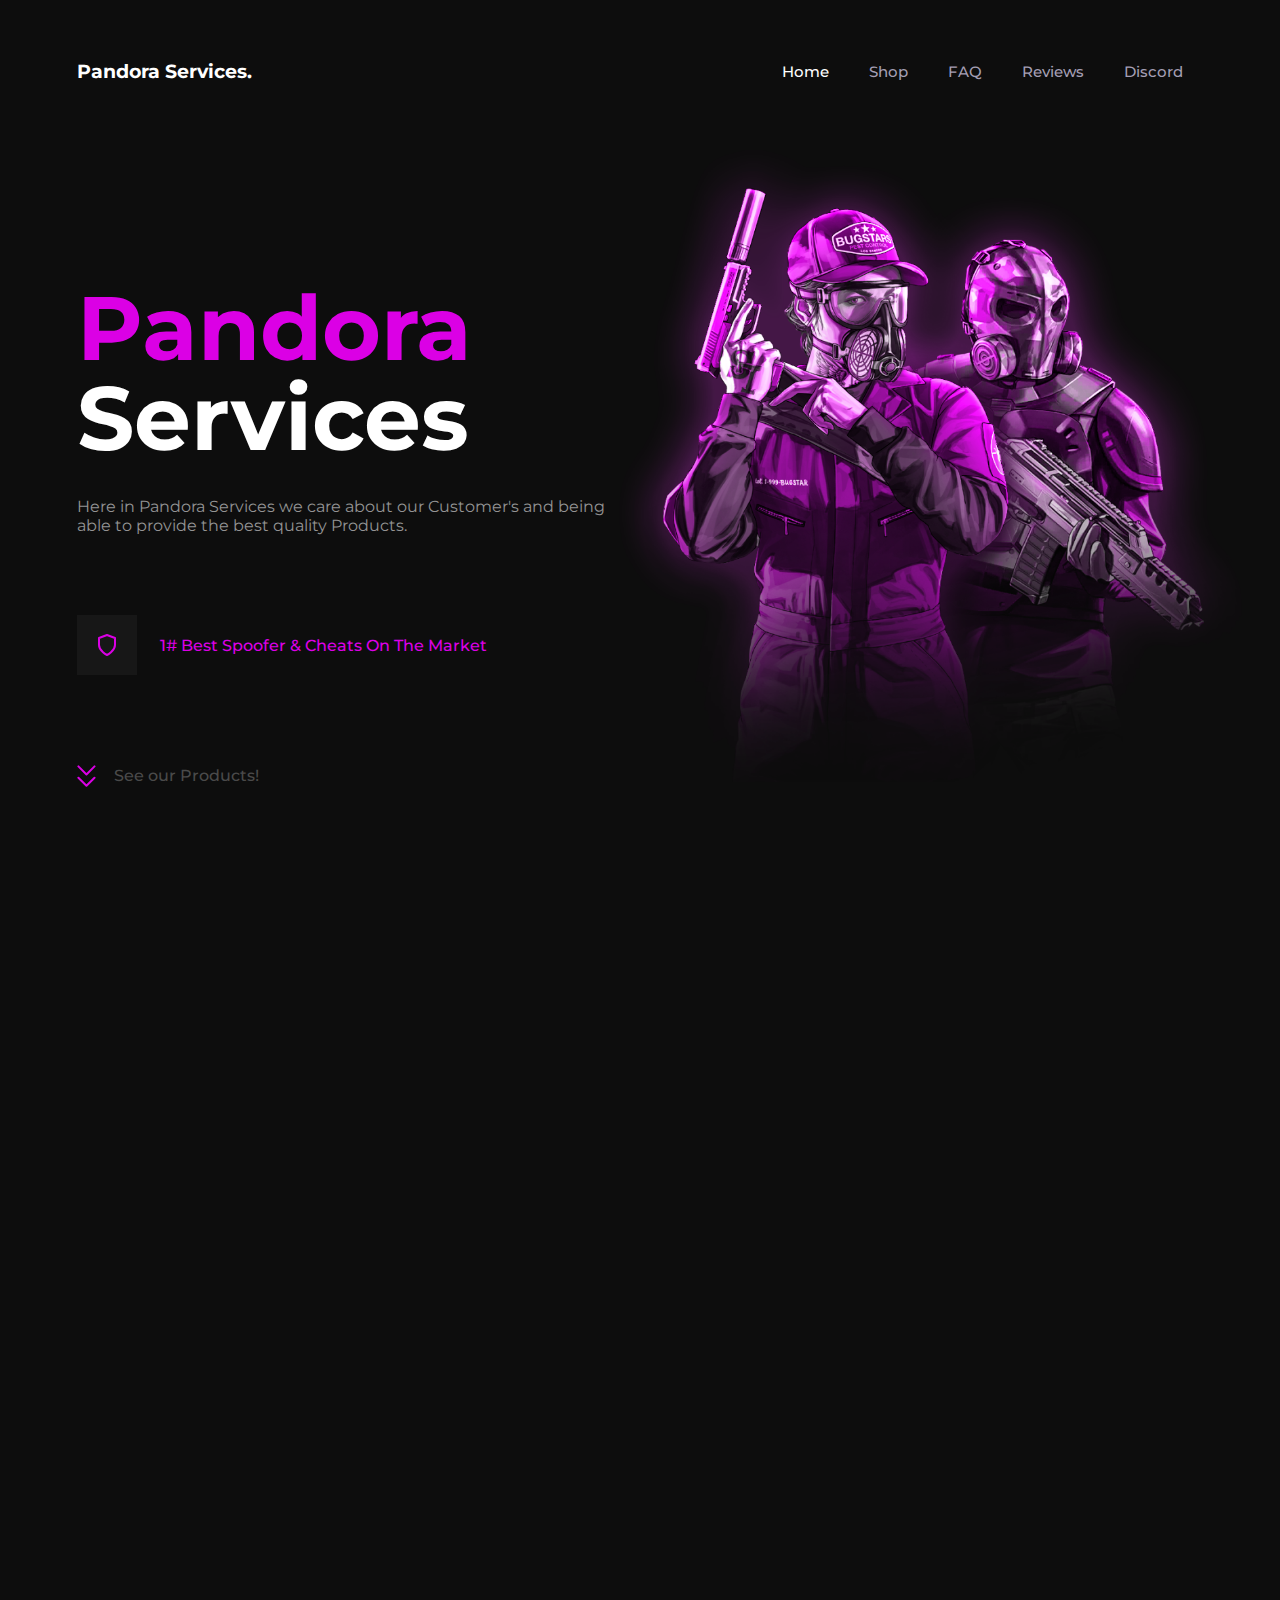
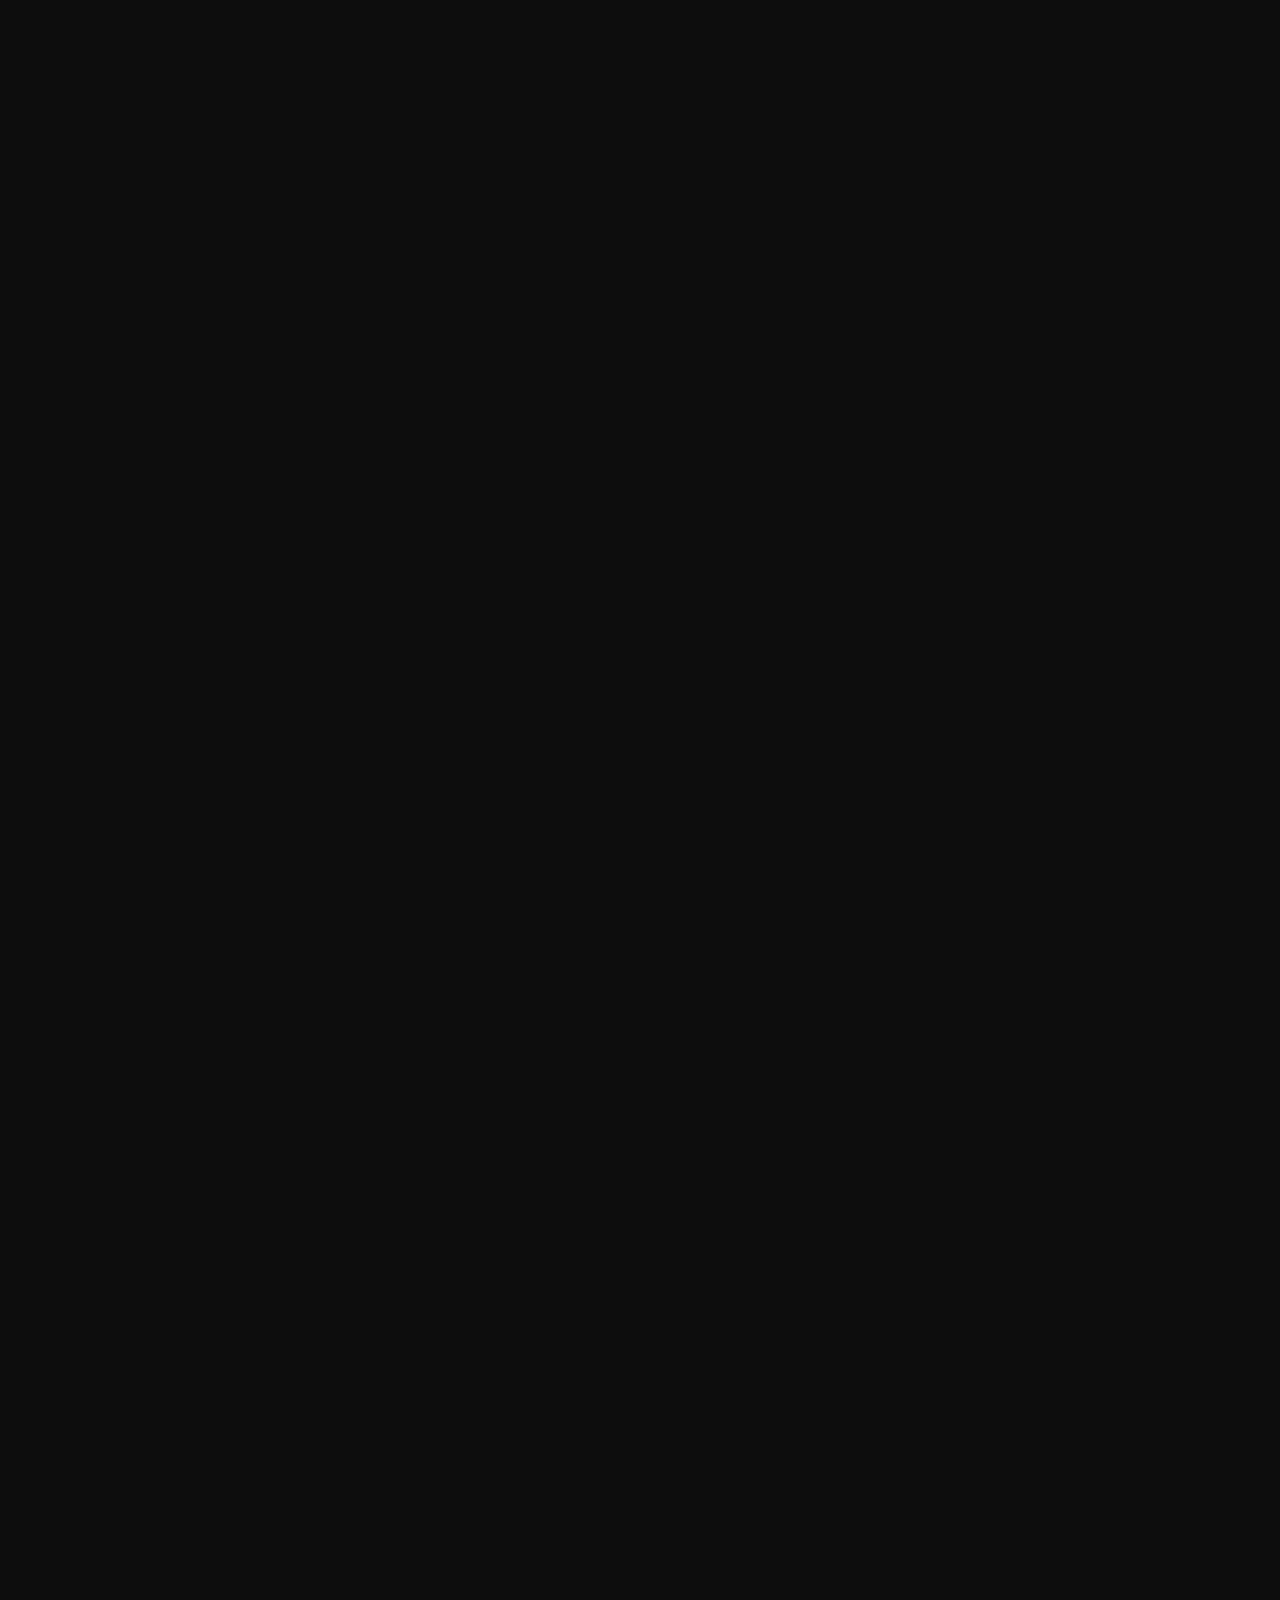
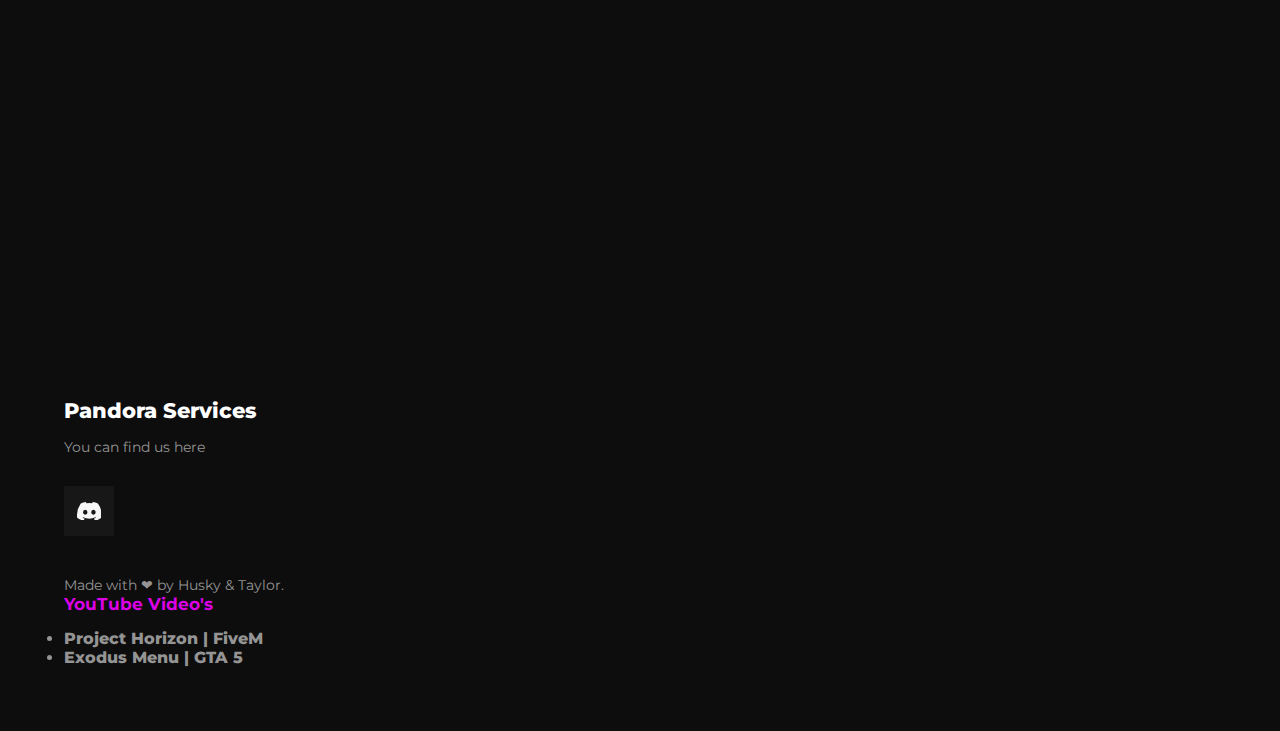
==== index.html @ 3c57fcca "Update index.html" ====
<!doctype html>
<html lang="en">
<head>

    <meta charset="UTF-8">
    <meta name="viewport"
          content="width=device-width, user-scalable=no, initial-scale=1.0, maximum-scale=1.0, minimum-scale=1.0">
    <meta http-equiv="X-UA-Compatible" content="ie=edge">
    <title>Pandora Services</title>
    <link rel="icon" type="image/png" href="logo.gif">
    <meta property="og:author" content="Made with ❤ by Husky & Taylor">
    <meta property="og:title" content="Pandora Services">
    <meta property="og:description" content="Best Store for FiveM & Fortnite Stuff and Spoofer!">
    <meta property="og:image" content="https://media.discordapp.net/attachments/1210986960844230666/1212792797661241425/Animated.gif?ex=65f3204f&is=65e0ab4f&hm=64cea4b084f4f91a52def5948d4c1b71bea9b41589d8f91068ffa01767803c5b&=">
    <meta property="og:url" content=" ">
    <meta content="#5865F2" data-react-helmet="true" name="theme-color" />
    
    <!--  CSS  -->
    <link rel="stylesheet" href="https://m-service.mysellix.io/assets/embed.css">
    <link rel="stylesheet" href="assets/css/colors.css">
    <link rel="stylesheet" href="assets/css/general.css">
    <link rel="stylesheet" href="./assets/css/navbar.css">
    <link rel="stylesheet" href="./assets/css/header.css">
    <link rel="stylesheet" href="./assets/css/about.css">
    <link rel="stylesheet" href="./assets/css/shop.css">
    <link rel="stylesheet" href="./assets/css/faq.css">
    <link rel="stylesheet" href="./assets/css/reviews.css">
    <link rel="stylesheet" href="./assets/css/footer.css">

</head>
<body>

<div class="app">

    <div class="section__navbar">
        <div class="navbar">
            <div class="navbar__header">
                <a href="" class="navbar__brand">
                    Pandora Services.
                </a>

                <div class="navbar__menu" onclick="navbar()">
                    <svg xmlns="http://www.w3.org/2000/svg" width="20" height="14" viewBox="0 0 20 14">
                        <g id="menu" transform="translate(-2 -5)">
                            <line id="Line_1" data-name="Line 1" x2="15" transform="translate(6 12)" fill="none"
                                  stroke="#fff" stroke-linecap="round" stroke-linejoin="round" stroke-width="2"/>
                            <line id="Line_2" data-name="Line 2" x2="18" transform="translate(3 6)" fill="none"
                                  stroke="#fff" stroke-linecap="round" stroke-linejoin="round" stroke-width="2"/>
                            <line id="Line_3" data-name="Line 3" x2="18" transform="translate(3 18)" fill="none"
                                  stroke="#fff" stroke-linecap="round" stroke-linejoin="round" stroke-width="2"/>
                        </g>
                    </svg>
                </div>
            </div>

            <div class="navbar__nav" id="navbarNav">

                <ul>
                    <a class='navbar__href' href='/'>
                        <li class="navbar__link active">Home</li>
                    </a>
                    <a class='navbar__href' href='/#shop'>
                        <li class="navbar__link">Shop</li>
                    </a>
                    <a class='navbar__href' href='/#faq'>
                        <li class="navbar__link">FAQ</li>
                    </a>
                    <a class='navbar__href' href='/#reviews'>
                        <li class="navbar__link">Reviews</li>
                    </a>
                    </a>
                    <a class='navbar__href' href='https://discord.gg/xCcTd9R7WG' target="_blank">
                        <li class="navbar__link">Discord</li>
                    </a>
<!-- <a href="terms.html" class="navbar__href"> 
    <li class="navbar__link">Terms</li>
</a> -->

                </ul>

            </div>

        </div>

    </div>

    <div class="section__header animation">

        <div class="header__circle">

                <img class="micheal" src="./assets/img/char-both.png"  alt="">


        </div>

        <div class="header__content">


            <h1 class="header__title">
                Pandora
                <span>Services</span>
                
            </h1>

            <p class="header__description">
                Here in Pandora Services we care about our Customer's and being able to provide the best quality Products.
            </p>

            <div class="header__info">
                <div class="header__square">
                    <svg xmlns="http://www.w3.org/2000/svg" width="18" height="22" viewBox="0 0 18 22">
                        <path id="shield" d="M12,22s8-4,8-10V5L12,2,4,5v7C4,18,12,22,12,22Z"
                              transform="translate(-3 -1)" fill="none" stroke="#0070ff" stroke-linecap="round"
                              stroke-linejoin="round" stroke-width="2"/>
                    </svg>
                </div>
                1# Best Spoofer & Cheats On The Market
            </div>

            <a href="#shop" class="header__arrow">
                <svg class="header__arrow__icon" xmlns="http://www.w3.org/2000/svg" width="18.949" height="21.759" viewBox="0 0 18.949 21.759">
                    <g id="chevrons-down" transform="translate(-5.586 -4.586)">
                        <path id="Path_1" data-name="Path 1" d="M7,13l8.06,8.06L23.121,13" transform="translate(0 4.285)" fill="none" stroke="#4a4a4a" stroke-linecap="round" stroke-linejoin="round" stroke-width="2"/>
                        <path id="Path_2" data-name="Path 2" d="M7,6l8.06,8.06L23.121,6" fill="none" stroke="#4a4a4a" stroke-linecap="round" stroke-linejoin="round" stroke-width="2"/>
                    </g>
                </svg>

                See our Products!
            </a>

        </div>

    </div>

    <div id="shop" class="section__shop animation">

        <h1 class="shop__title">Shop</h1>
        <p class="shop__description">- Best Store for FiveM and other more Games..</p>

        <div class="shop__categories">

            <div class="shop__category active" data-category-index="1">
                FiveM
            </div>
            
            <div class="shop__category" data-category-index="2">
                Fortnite
            </div>

            <div class="shop__category" data-category-index="3">
                GTA 5
            </div>

            
        </div>


        <div class="shop__cards" id="category-1">

            <div class="row">

<div class="col-lg-4">
    <div class="shop__card">
        <img class="shop__icon" src="https://cdn.discordapp.com/attachments/1210986960844230666/1210987063097426003/standard_1.gif?ex=65ec8e96&is=65da1996&hm=a2190d89557ef2be9531307404c32d0a5b08fa68f4cd0dd2d098171549d607f7&" width="58" height="68">
        <h2 class="shop__card__title">Project Horizon</h2>
        <p class="shop__card__description">Project Horizon is the Best Undetected FiveM Cheat. with many Troll Options and other Nice Stuff!</p>
        <p class="shop__card__price">Price <span>14.99$</span></p>
        <div data-sellix-product="65d9f8b37f051" type="submit" alt="Buy Now with sellix.io" class="shop__card__purchase">
            <svg class="shop__card__icon" xmlns="http://www.w3.org/2000/svg" width="16.586" height="17.624" viewBox="0 0 15.586 16.624">
               <g id="shopping-bag" transform="translate(1 1)">
                    <path id="Path_3" data-name="Path 3" d="M5.194,2,3,4.925V15.161a1.462,1.462,0,0,0,1.462,1.462H14.7a1.462,1.462,0,0,0,1.462-1.462V4.925L13.968,2Z" transform="translate(-2.575 -2)" fill="none" stroke="#0070ff" stroke-linecap="round" stroke-linejoin="round" stroke-width="2"/>
                    <line id="Line_2" data-name="Line 2" x2="13.586" transform="translate(0 2.736)" fill="none" stroke="#0070ff" stroke-linecap="round" stroke-linejoin="round" stroke-width="2"/>
                    <path id="Path_4" data-name="Path 4" d="M13.849,10A2.925,2.925,0,0,1,8,10" transform="translate(-3.92 -4.151)" fill="none" stroke="#0070ff" stroke-linecap="round" stroke-linejoin="round" stroke-width="2"/>
            </svg>
            Purchase
        </div>
    </div>
</div>



<script>
    function openLinkInNewTab(link) {
        // Use window.open to open the link in a new tab
        window.open(link, '_blank');
    }
</script>
                
    


                



            </div>

        </div>
    <div class="shop__cards" id="category-2" style="display: none;">

        <div class="row">

            <div class="col-lg-4">
                <div class="shop__card">
                    <img class="shop__icon" src="https://cdn.discordapp.com/attachments/1210986960844230666/1210987063097426003/standard_1.gif?ex=65ec8e96&is=65da1996&hm=a2190d89557ef2be9531307404c32d0a5b08fa68f4cd0dd2d098171549d607f7&" width="58" height="68">
                    <h2 class="shop__card__title">Fortnite Cheat</h2>
                    <p class="shop__card__description">We Selling the Best Undetected Fortnite Cheat!</p>
                    <p class="shop__card__price">Price <span>29.99$</span></p>
                    <div data-sellix-group="65dcdecfa6529" type="submit" alt="Buy Now with sellix.io" class="shop__card__purchase">
                        <svg class="shop__card__icon" xmlns="http://www.w3.org/2000/svg" width="16.586" height="17.624" viewBox="0 0 15.586 16.624">
                            <g id="shopping-bag" transform="translate(1 1)">
                                <path id="Path_3" data-name="Path 3" d="M5.194,2,3,4.925V15.161a1.462,1.462,0,0,0,1.462,1.462H14.7a1.462,1.462,0,0,0,1.462-1.462V4.925L13.968,2Z" transform="translate(-2.575 -2)" fill="none" stroke="#0070ff" stroke-linecap="round" stroke-linejoin="round" stroke-width="2"/>
                                <line id="Line_2" data-name="Line 2" x2="13.586" transform="translate(0 2.736)" fill="none" stroke="#0070ff" stroke-linecap="round" stroke-linejoin="round" stroke-width="2"/>
                                <path id="Path_4" data-name="Path 4" d="M13.849,10A2.925,2.925,0,0,1,8,10" transform="translate(-3.92 -4.151)" fill="none" stroke="#0070ff" stroke-linecap="round" stroke-linejoin="round" stroke-width="2"/>
                            </g>
                        </svg>
                        Purchase
                    </div>
                </div>
            </div>
            <div class="col-lg-4">
                <div class="shop__card">
                    <img class="shop__icon" src="https://cdn.discordapp.com/attachments/1210986960844230666/1210987063097426003/standard_1.gif?ex=65ec8e96&is=65da1996&hm=a2190d89557ef2be9531307404c32d0a5b08fa68f4cd0dd2d098171549d607f7&" width="58" height="68">
                    <h2 class="shop__card__title">Fortnite Spoofer</h2>
                    <p class="shop__card__description">If you got Banned in Fortnite then you are here in the right place.</p>
                    <p class="shop__card__price">Price <span>24.99$</span></p>
                    <div data-sellix-product="65d9d39a22340" type="submit" alt="Buy Now with sellix.io" class="shop__card__purchase">
                        <svg class="shop__card__icon" xmlns="http://www.w3.org/2000/svg" width="16.586" height="17.624" viewBox="0 0 15.586 16.624">
                            <g id="shopping-bag" transform="translate(1 1)">
                                <path id="Path_3" data-name="Path 3" d="M5.194,2,3,4.925V15.161a1.462,1.462,0,0,0,1.462,1.462H14.7a1.462,1.462,0,0,0,1.462-1.462V4.925L13.968,2Z" transform="translate(-2.575 -2)" fill="none" stroke="#0070ff" stroke-linecap="round" stroke-linejoin="round" stroke-width="2"/>
                                <line id="Line_2" data-name="Line 2" x2="13.586" transform="translate(0 2.736)" fill="none" stroke="#0070ff" stroke-linecap="round" stroke-linejoin="round" stroke-width="2"/>
                                <path id="Path_4" data-name="Path 4" d="M13.849,10A2.925,2.925,0,0,1,8,10" transform="translate(-3.92 -4.151)" fill="none" stroke="#0070ff" stroke-linecap="round" stroke-linejoin="round" stroke-width="2"/>
                            </g>
                        </svg>
                        Purchase
                    </div>
                </div>
                               
            </div>

                
    


                

              </div>
            
          </div>
        <div class="shop__cards" id="category-3" style="display: none;">

            <div class="row">

            <div class="col-lg-4">
                <div class="shop__card">
                    <img class="shop__icon" src="https://cdn.discordapp.com/attachments/1210986960844230666/1210987063097426003/standard_1.gif?ex=65ec8e96&is=65da1996&hm=a2190d89557ef2be9531307404c32d0a5b08fa68f4cd0dd2d098171549d607f7&" width="58" height="68">
                    <h2 class="shop__card__title">Exodus Menu</h2>
                    <p class="shop__card__description">Exodus Menu is the Best Free Undetected GTA 5 Online Mod Menu</p>
                    <p class="shop__card__price">Price <span>FREE</span></p>
                    <div class="shop__card__purchase" onclick="openLinkInNewTab('Exodus.exe')">
                        <svg class="download-icon" xmlns="http://www.w3.org/2000/svg" width="16" height="16" viewBox="0 0 16 16">
                            <g id="download-icon" transform="translate(1 1)">
                            <!-- Arrow pointing down -->
                            <path id="Path_3" data-name="Path 3" d="M8,13.621,2.879,8.5H5.464V2h4.657V8.5H13.7Z" transform="translate(-2.575 -2)" fill="none" stroke="#0070ff" stroke-linecap="round" stroke-linejoin="round" stroke-width="2"/>
                            <!-- Line under the arrow -->
                            <line id="Line_2" data-name="Line 2" x2="13.586" transform="translate(0 12.736)" fill="none" stroke="#0070ff" stroke-linecap="round" stroke-linejoin="round" stroke-width="2"/>
                            </svg>    
                            </g>
                        </svg>
                        Download
                    </div>
                </div>
                
            </div>
        
            </div>
        </div>

    </div>
</div>


    <div id="reviews" class="section__reviews animation">

        <h1 class="reviews__title">Reviews</h1>

        <div class="reviews__cards">

            <div class="row">

                <div class="col-lg-4">

                    <div class="reviews__card">

                        <h3 class="reviews__card__name">Duploo</h3>

                        <div class="reviews__stars">

                            <svg xmlns="http://www.w3.org/2000/svg" width="22" height="21.02" viewBox="0 0 22 21.02">
                                <path id="star"
                                      d="M12,2l3.09,6.26L22,9.27l-5,4.87,1.18,6.88L12,17.77,5.82,21.02,7,14.14,2,9.27,8.91,8.26Z"
                                      transform="translate(-1 -1)" fill="none" stroke="#0070ff" stroke-linecap="round"
                                      stroke-linejoin="round" stroke-width="2"/>
                            </svg>

                            <svg xmlns="http://www.w3.org/2000/svg" width="22" height="21.02" viewBox="0 0 22 21.02">
                                <path id="star"
                                      d="M12,2l3.09,6.26L22,9.27l-5,4.87,1.18,6.88L12,17.77,5.82,21.02,7,14.14,2,9.27,8.91,8.26Z"
                                      transform="translate(-1 -1)" fill="none" stroke="#0070ff" stroke-linecap="round"
                                      stroke-linejoin="round" stroke-width="2"/>
                            </svg>

                            <svg xmlns="http://www.w3.org/2000/svg" width="22" height="21.02" viewBox="0 0 22 21.02">
                                <path id="star"
                                      d="M12,2l3.09,6.26L22,9.27l-5,4.87,1.18,6.88L12,17.77,5.82,21.02,7,14.14,2,9.27,8.91,8.26Z"
                                      transform="translate(-1 -1)" fill="none" stroke="#0070ff" stroke-linecap="round"
                                      stroke-linejoin="round" stroke-width="2"/>
                            </svg>

                            <svg xmlns="http://www.w3.org/2000/svg" width="22" height="21.02" viewBox="0 0 22 21.02">
                                <path id="star"
                                      d="M12,2l3.09,6.26L22,9.27l-5,4.87,1.18,6.88L12,17.77,5.82,21.02,7,14.14,2,9.27,8.91,8.26Z"
                                      transform="translate(-1 -1)" fill="none" stroke="#0070ff" stroke-linecap="round"
                                      stroke-linejoin="round" stroke-width="2"/>
                            </svg>

                            <svg class="reviews__negative" xmlns="http://www.w3.org/2000/svg" width="22" height="21.02" viewBox="0 0 22 21.02">
                                <path id="star"
                                      d="M12,2l3.09,6.26L22,9.27l-5,4.87,1.18,6.88L12,17.77,5.82,21.02,7,14.14,2,9.27,8.91,8.26Z"
                                      transform="translate(-1 -1)" fill="none" stroke="#949494" stroke-linecap="round"
                                      stroke-linejoin="round" stroke-width="2"/>
                            </svg>

                        </div>

                        <p class="reviews__card__review">
                            10/10 spoofer
                        </p>

                    </div>

                </div>

                <div class="col-lg-4">

                    <div class="reviews__card">

                        <h3 class="reviews__card__name">KH4N🐐</h3>

                        <div class="reviews__stars">

                            <svg xmlns="http://www.w3.org/2000/svg" width="22" height="21.02" viewBox="0 0 22 21.02">
                                <path id="star"
                                      d="M12,2l3.09,6.26L22,9.27l-5,4.87,1.18,6.88L12,17.77,5.82,21.02,7,14.14,2,9.27,8.91,8.26Z"
                                      transform="translate(-1 -1)" fill="none" stroke="#0070ff" stroke-linecap="round"
                                      stroke-linejoin="round" stroke-width="2"/>
                            </svg>

                            <svg xmlns="http://www.w3.org/2000/svg" width="22" height="21.02" viewBox="0 0 22 21.02">
                                <path id="star"
                                      d="M12,2l3.09,6.26L22,9.27l-5,4.87,1.18,6.88L12,17.77,5.82,21.02,7,14.14,2,9.27,8.91,8.26Z"
                                      transform="translate(-1 -1)" fill="none" stroke="#0070ff" stroke-linecap="round"
                                      stroke-linejoin="round" stroke-width="2"/>
                            </svg>

                            <svg xmlns="http://www.w3.org/2000/svg" width="22" height="21.02" viewBox="0 0 22 21.02">
                                <path id="star"
                                      d="M12,2l3.09,6.26L22,9.27l-5,4.87,1.18,6.88L12,17.77,5.82,21.02,7,14.14,2,9.27,8.91,8.26Z"
                                      transform="translate(-1 -1)" fill="none" stroke="#0070ff" stroke-linecap="round"
                                      stroke-linejoin="round" stroke-width="2"/>
                            </svg>

                            <svg xmlns="http://www.w3.org/2000/svg" width="22" height="21.02" viewBox="0 0 22 21.02">
                                <path id="star"
                                      d="M12,2l3.09,6.26L22,9.27l-5,4.87,1.18,6.88L12,17.77,5.82,21.02,7,14.14,2,9.27,8.91,8.26Z"
                                      transform="translate(-1 -1)" fill="none" stroke="#0070ff" stroke-linecap="round"
                                      stroke-linejoin="round" stroke-width="2"/>
                            </svg>

                            <svg xmlns="http://www.w3.org/2000/svg" width="22" height="21.02" viewBox="0 0 22 21.02">
                                <path id="star"
                                      d="M12,2l3.09,6.26L22,9.27l-5,4.87,1.18,6.88L12,17.77,5.82,21.02,7,14.14,2,9.27,8.91,8.26Z"
                                      transform="translate(-1 -1)" fill="none" stroke="#949494" stroke-linecap="round"
                                      stroke-linejoin="round" stroke-width="2"/>
                            </svg>

                        </div>

                        <p class="reviews__card__review">
                            +rep bought a lifetime key honestly loved their ui simple and clean 0 ego reply fast best in the cord tbh
                        </p>

                    </div>

                </div>

                <div class="col-lg-4">

                    <div class="reviews__card">

                        <h3 class="reviews__card__name">floogy                        </h3>

                        <div class="reviews__stars">

                            <svg xmlns="http://www.w3.org/2000/svg" width="22" height="21.02" viewBox="0 0 22 21.02">
                                <path id="star"
                                      d="M12,2l3.09,6.26L22,9.27l-5,4.87,1.18,6.88L12,17.77,5.82,21.02,7,14.14,2,9.27,8.91,8.26Z"
                                      transform="translate(-1 -1)" fill="none" stroke="#0070ff" stroke-linecap="round"
                                      stroke-linejoin="round" stroke-width="2"/>
                            </svg>

                            <svg xmlns="http://www.w3.org/2000/svg" width="22" height="21.02" viewBox="0 0 22 21.02">
                                <path id="star"
                                      d="M12,2l3.09,6.26L22,9.27l-5,4.87,1.18,6.88L12,17.77,5.82,21.02,7,14.14,2,9.27,8.91,8.26Z"
                                      transform="translate(-1 -1)" fill="none" stroke="#0070ff" stroke-linecap="round"
                                      stroke-linejoin="round" stroke-width="2"/>
                            </svg>

                            <svg xmlns="http://www.w3.org/2000/svg" width="22" height="21.02" viewBox="0 0 22 21.02">
                                <path id="star"
                                      d="M12,2l3.09,6.26L22,9.27l-5,4.87,1.18,6.88L12,17.77,5.82,21.02,7,14.14,2,9.27,8.91,8.26Z"
                                      transform="translate(-1 -1)" fill="none" stroke="#0070ff" stroke-linecap="round"
                                      stroke-linejoin="round" stroke-width="2"/>
                            </svg>

                            <svg xmlns="http://www.w3.org/2000/svg" width="22" height="21.02" viewBox="0 0 22 21.02">
                                <path id="star"
                                      d="M12,2l3.09,6.26L22,9.27l-5,4.87,1.18,6.88L12,17.77,5.82,21.02,7,14.14,2,9.27,8.91,8.26Z"
                                      transform="translate(-1 -1)" fill="none" stroke="#0070ff" stroke-linecap="round"
                                      stroke-linejoin="round" stroke-width="2"/>
                            </svg>

                            <svg xmlns="http://www.w3.org/2000/svg" width="22" height="21.02" viewBox="0 0 22 21.02">
                                <path id="star"
                                      d="M12,2l3.09,6.26L22,9.27l-5,4.87,1.18,6.88L12,17.77,5.82,21.02,7,14.14,2,9.27,8.91,8.26Z"
                                      transform="translate(-1 -1)" fill="none" stroke="#949494" stroke-linecap="round"
                                      stroke-linejoin="round" stroke-width="2"/>
                            </svg>

                        </div>

                        <p class="reviews__card__review">
                            +rep the mdf best spoofer i have never see, fast unban, clean design, easy spoof
                        </p>

                    </div>

                </div>

                <div class="col-lg-4">

                    <div class="reviews__card">

                        <h3 class="reviews__card__name">Michnea                        </h3>

                        <div class="reviews__stars">

                            <svg xmlns="http://www.w3.org/2000/svg" width="22" height="21.02" viewBox="0 0 22 21.02">
                                <path id="star"
                                      d="M12,2l3.09,6.26L22,9.27l-5,4.87,1.18,6.88L12,17.77,5.82,21.02,7,14.14,2,9.27,8.91,8.26Z"
                                      transform="translate(-1 -1)" fill="none" stroke="#0070ff" stroke-linecap="round"
                                      stroke-linejoin="round" stroke-width="2"/>
                            </svg>

                            <svg xmlns="http://www.w3.org/2000/svg" width="22" height="21.02" viewBox="0 0 22 21.02">
                                <path id="star"
                                      d="M12,2l3.09,6.26L22,9.27l-5,4.87,1.18,6.88L12,17.77,5.82,21.02,7,14.14,2,9.27,8.91,8.26Z"
                                      transform="translate(-1 -1)" fill="none" stroke="#0070ff" stroke-linecap="round"
                                      stroke-linejoin="round" stroke-width="2"/>
                            </svg>

                            <svg xmlns="http://www.w3.org/2000/svg" width="22" height="21.02" viewBox="0 0 22 21.02">
                                <path id="star"
                                      d="M12,2l3.09,6.26L22,9.27l-5,4.87,1.18,6.88L12,17.77,5.82,21.02,7,14.14,2,9.27,8.91,8.26Z"
                                      transform="translate(-1 -1)" fill="none" stroke="#0070ff" stroke-linecap="round"
                                      stroke-linejoin="round" stroke-width="2"/>
                            </svg>

                            <svg xmlns="http://www.w3.org/2000/svg" width="22" height="21.02" viewBox="0 0 22 21.02">
                                <path id="star"
                                      d="M12,2l3.09,6.26L22,9.27l-5,4.87,1.18,6.88L12,17.77,5.82,21.02,7,14.14,2,9.27,8.91,8.26Z"
                                      transform="translate(-1 -1)" fill="none" stroke="#0070ff" stroke-linecap="round"
                                      stroke-linejoin="round" stroke-width="2"/>
                            </svg>

                            <svg xmlns="http://www.w3.org/2000/svg" width="22" height="21.02" viewBox="0 0 22 21.02">
                                <path id="star"
                                      d="M12,2l3.09,6.26L22,9.27l-5,4.87,1.18,6.88L12,17.77,5.82,21.02,7,14.14,2,9.27,8.91,8.26Z"
                                      transform="translate(-1 -1)" fill="none" stroke="#949494" stroke-linecap="round"
                                      stroke-linejoin="round" stroke-width="2"/>
                            </svg>

                        </div>

                        <p class="reviews__card__review">
                            +rep BEST OF THE BEST SPOFF,Now i hacking on fplayt very good
                        </p>

                    </div>

                </div>

            </div>

        </div>

    </div>

    <div id="faq" class="section__faq animation">

        <h1 class="faq__title">FAQ</h1>
        <p class="faq__description"> </p>

        <div class="faq__cards">

            <div class="row">

                <div class="col-lg-2">

                    <div class="faq__card">

                        <div class="faq__card__text">
                            <h2 class="faq__card__text__title">Buy with Gift Card's?</h2>
                            <p class="faq__card__description"></p>
                        </div>

                        <div class="faq__card__plus">
                            <svg xmlns="http://www.w3.org/2000/svg" width="21" height="20" viewBox="0 0 21 20">
                                <g id="plus" transform="translate(1 0.818)">
                                    <line id="Line_3" data-name="Line 3" y2="18" transform="translate(10 0.182)"
                                          fill="none" stroke="#0070ff" stroke-linecap="round" stroke-linejoin="round"
                                          stroke-width="2"/>
                                    <line id="Line_4" data-name="Line 4" x2="19" transform="translate(0 9.182)"
                                          fill="none" stroke="#0070ff" stroke-linecap="round" stroke-linejoin="round"
                                          stroke-width="2"/>
                                </g>
                            </svg>
                        </div>

                    </div>

                    <div class="faq__card__content" style="display: none;">
                        To Buy with Gift Card's Open a Ticket in our Discord.                    </div>

                </div>

                <div class="col-lg-2">

                    <div class="faq__card">

                        <div class="faq__card__text">
                            <h2 class="faq__card__text__title">Buy with PayPal?</h2>
                        </div>

                        <div class="faq__card__plus">
                            <svg xmlns="http://www.w3.org/2000/svg" width="21" height="20" viewBox="0 0 21 20">
                                <g id="plus" transform="translate(1 0.818)">
                                    <line id="Line_3" data-name="Line 3" y2="18" transform="translate(10 0.182)"
                                          fill="none" stroke="#0070ff" stroke-linecap="round" stroke-linejoin="round"
                                          stroke-width="2"/>
                                    <line id="Line_4" data-name="Line 4" x2="19" transform="translate(0 9.182)"
                                          fill="none" stroke="#0070ff" stroke-linecap="round" stroke-linejoin="round"
                                          stroke-width="2"/>
                                </g>
                            </svg>
                        </div>

                    </div>

                    <div class="faq__card__content" style="display: none;">
                        To Buy with PayPal Open a Ticket in our Discord.                     </div>

                </div>

                <div class="col-lg-2">

                    <div class="faq__card">

                        <div class="faq__card__text">
                            <h2 class="faq__card__text__title">BAN</h2>
                        </div>

                        <div class="faq__card__plus">
                            <svg xmlns="http://www.w3.org/2000/svg" width="21" height="20" viewBox="0 0 21 20">
                                <g id="plus" transform="translate(1 0.818)">
                                    <line id="Line_3" data-name="Line 3" y2="18" transform="translate(10 0.182)"
                                          fill="none" stroke="#0070ff" stroke-linecap="round" stroke-linejoin="round"
                                          stroke-width="2"/>
                                    <line id="Line_4" data-name="Line 4" x2="19" transform="translate(0 9.182)"
                                          fill="none" stroke="#0070ff" stroke-linecap="round" stroke-linejoin="round"
                                          stroke-width="2"/>
                                </g>
                            </svg>
                        </div>
                    </div>

                    <div class="faq__card__content" style="display: none;">
                        Can i get Banned in other Games for use Pandora Services? No                    </div>

                </div>

                <div class="col-lg-2">

                    <div class="faq__card">

                        <div class="faq__card__text">
                            <h2 class="faq__card__text__title">Stream Proof</h2>
                        </div>

                        <div class="faq__card__plus">
                            <svg xmlns="http://www.w3.org/2000/svg" width="21" height="20" viewBox="0 0 21 20">
                                <g id="plus" transform="translate(1 0.818)">
                                    <line id="Line_3" data-name="Line 3" y2="18" transform="translate(10 0.182)"
                                          fill="none" stroke="#0070ff" stroke-linecap="round" stroke-linejoin="round"
                                          stroke-width="2"/>
                                    <line id="Line_4" data-name="Line 4" x2="19" transform="translate(0 9.182)"
                                          fill="none" stroke="#0070ff" stroke-linecap="round" stroke-linejoin="round"
                                          stroke-width="2"/>
                                </g>
                            </svg>
                        </div>

                    </div>

                    <div class="faq__card__content" style="display: none;">
                        This Software have Stream Proof? Yes                    </div>

                </div>

            </div>

        </div>

    </div>

    <div class="section__footer">

        <div class="row ">

            <div class="col-lg-2">

                <a href="" class="footer__brand">
                   Pandora Services
                </a>

                <div class="footer__description">
                   You can find us here
                </div>

                <div class="footer__social">

                    <a href="https://discord.gg/Bk27rJ8agv">
                        <div class="footer__social__square">
                            <svg xmlns="http://www.w3.org/2000/svg" width="24.674" height="18.799"
                                 viewBox="0 0 24.674 18.799">
                                <path id="discord-brands"
                                      d="M46.92,33.587a.063.063,0,0,0-.032-.029A20.355,20.355,0,0,0,41.865,32a.076.076,0,0,0-.081.038,14.161,14.161,0,0,0-.625,1.284,18.793,18.793,0,0,0-5.641,0,12.99,12.99,0,0,0-.635-1.284A.079.079,0,0,0,34.8,32a20.3,20.3,0,0,0-5.022,1.557.072.072,0,0,0-.033.028A20.809,20.809,0,0,0,26.1,47.624a.085.085,0,0,0,.032.058A20.464,20.464,0,0,0,32.3,50.8a.08.08,0,0,0,.087-.028,14.611,14.611,0,0,0,1.26-2.05.078.078,0,0,0-.043-.109,13.477,13.477,0,0,1-1.925-.917.079.079,0,0,1-.008-.131c.129-.1.259-.2.382-.3a.076.076,0,0,1,.08-.011,14.6,14.6,0,0,0,12.4,0,.076.076,0,0,1,.081.01c.124.1.253.2.383.3a.079.079,0,0,1-.007.131,12.648,12.648,0,0,1-1.926.916.079.079,0,0,0-.042.11,16.41,16.41,0,0,0,1.259,2.048.078.078,0,0,0,.087.029,20.4,20.4,0,0,0,6.171-3.113.079.079,0,0,0,.032-.057A20.672,20.672,0,0,0,46.92,33.587ZM34.245,44.822a2.5,2.5,0,0,1,0-4.972,2.5,2.5,0,0,1,0,4.972Zm8.2,0a2.5,2.5,0,0,1,0-4.972,2.5,2.5,0,0,1,0,4.972Z"
                                      transform="translate(-26 -31.999)" fill="#f6f6f6"/>
                            </svg>
                        </div>
                    </a>


                </div>
            </ul>
                <div class="footer__copyright">
                </ul>
                    Made with ❤ by Husky & Taylor.
                </ul>
                </div>

                


            </div>

            <div class="col-lg-2">

                <div class="row">

                    <div class="col-lg-2">

                        <h4 class="link__header">YouTube Video's</h4>

                        <ul class="footer__links">
                        </ul>
                            <a href="https://youtu.be/mY40QaJ7kAg" target="_blank"class="footer__link">
                                <li> Project Horizon | FiveM
                                </li>
                            </a>
                        </ul>
                        </ul>
                            <a href="https://youtu.be/b1hFJQgeyrM" target="_blank"class="footer__link">
                                <li> Exodus Menu | GTA 5
                                </li>
                            </a>
                        </ul>

                    </div>

                </div>

            </div>

        </div>

    </div>

</div>

    <!--  JS  -->
    <script src="https://cdn.sellix.io/static/js/embed.js"></script>
    <script src="https://code.jquery.com/jquery-3.6.1.min.js" integrity="sha256-o88AwQnZB+VDvE9tvIXrMQaPlFFSUTR+nldQm1LuPXQ=" crossorigin="anonymous"></script>
    <script src="./assets/js/navbar.js"></script>
    <script src="./assets/js/shop.js"></script>
    <script src="./assets/js/faq.js"></script>
    <script src="./assets/js/animation.js"></script>
    <script src="snow.js"></script>

</body>
</html>
---- assets/css/colors.css ----
/* ROOT COLORS */

/* DARK - ORANGE */
:root {
    --backgroundMain: rgb(13,13,13);
    --backgroundSecond: rgb(23,23,23);
    --colorMain: #DB00E5;
    --circleColor: #FFFFFF26;
    --colorText: #949494;
    --colorDefault: #fff;
}

/* LIGHT - PURPLE */
/*:root {*/
/*    --backgroundMain: #F9F9F9;*/
/*    --backgroundSecond: #0D0C14;*/
/*    --colorMain: #5536DE;*/
/*    --circleColor: rgba(3, 5, 7, 0.74);*/
/*    --colorText: #8a8891;*/
/*    --colorDefault: #5e5b5b;*/
/*}*/
---- assets/css/general.css ----
/* FONTS */
@import url('https://fonts.googleapis.com/css2?family=Montserrat:wght@100;200;300;400;500;600;700;800;900&display=swap');

/* SCROLLBAR */
::-webkit-scrollbar {
	width: 8px;
}

::-webkit-scrollbar-track {
	box-shadow: inset 0 0 5px rgba(255, 255, 255, 0);
	border-radius: 0px;
}

::-webkit-scrollbar-thumb {
	background-color: var(--colorMain);
	border-radius: 0px;
}

/* GENERAL */

* {
	padding: 0;
	margin: 0;
}

html {
	width: 100%;
	height: 100%;
	scroll-behavior: smooth;
}

body {
	font-family: 'Montserrat', sans-serif;
	font-weight: 800;
	height: 100%;
	overflow-x: hidden;
    background-color: var(--backgroundMain);
}

a{
    text-decoration: none;
}

path, line{
    stroke: var(--colorMain)!important;
}

.animation {
    transition: all 0.6s;
    opacity: 0;
    transform: translateY(40px);
}

.animation.show {
    opacity: 1;
    transform: none;
    transition-delay: 0.2s;
}

/* GRID SYSTEM */

.row{
    width: 100%;
    display: flex;
    flex-direction: row;
    flex-wrap: wrap;
    gap: 1%;
}

.col-lg-2{
    width: 49%;
}

.col-lg-4{
    width: 24%;
}

@media only screen and (max-width: 1300px) {
    .row{
        width: 100%;
        display: flex;
        flex-direction: row;
        flex-wrap: wrap;
        gap: 1%;
    }

    .col-lg-2{
        width: 100%;
    }

    .col-lg-4{
        width: 49%;
    }
}

@media only screen and (max-width: 800px) {
    .col-lg-4{
        width: 100%;
    }
}
---- assets/css/navbar.css ----
/* NAVBAR */

.section__navbar{
    margin: 60px 6%;
}

.navbar{
    display: flex;
    flex-direction: row;
    align-items: center;
    justify-content: space-between;
}

.navbar__brand{
    font-weight: bold;
    color: var(--colorDefault);
    font-size: 19px;
    text-decoration: none;
}
.navbar__icon{
    width: 70px;
    max-width: 100%;
}

.navbar__nav ul{
    display: inline-flex;
    flex-direction: row;
    list-style-type: none;
}

.navbar__href{
    text-decoration: none;
}

.navbar__href .active{
    color: var(--colorDefault);
}

.navbar__link{
    margin: 0 20px;
    color: #A49FB4;
    font-weight: 500;
    font-size: 15px;
    transition: .3s;
}

.navbar__link:hover{
    color: var(--colorDefault);
    transition: .3s;
}

.navbar__menu{
    display: none;
}

@media only screen and (max-width: 1100px) {
    .section__navbar{
        margin: 30px 6%;
    }

    .navbar__header{
        display: flex;
        flex-direction: row;
        justify-content: space-between;
        width: 100%;
    }

    .navbar{
        position: relative;
        display: flex;
        flex-direction: column;
        align-items: center;
        justify-content: flex-start;
    }

    .navbar__nav{
        display: none;
    }

    .navbar__nav--active{
        z-index: 999;
        position: absolute;
        display: block;
        margin-top: 50px;
        background-color: var(--backgroundSecond);
        width: 100%;
        padding: 25px 0;
    }

    .navbar__nav ul{
        display: flex;
        flex-direction: column;
    }

    .navbar__link{
        margin: 10px 30px;
    }

    .navbar__menu{
        display: block;
    }
}
---- assets/css/header.css ----
/* HEADER */

.section__header{
    margin: 200px 6%;
}

.header__circle{
    position: relative;
    z-index: 1;
}

.circle{
    filter: drop-shadow(0px 3px 20px rgba(0, 0, 0, 0.16));
    backdrop-filter: blur(30px);
    --webkit-backdrop-filter: blur(30px);
    background-color: var(--circleColor);
    border-radius: 1150px;
}
.micheal {
    position: absolute;
    top: -166px;
    right: -297px;
    width: 1000px;
    height: 665px;
}

.circle__one{
    position: absolute;
    top: -50px;
    right: -140px;
    width: 498px;
    height: 498px;
}

.circle__two{
    position: absolute;
    top: 100px;
    right: 140px;
    width: 419px;
    height: 419px;
}

.circle__three{
    position: absolute;
    top: 10px;
    right: 370px;
    width: 274px;
    height: 274px;
    background-color: var(--colorMain);
}

.header__content{
    position: relative;
    width: 50%;
    z-index: 2;
}

.header__title{
    font-weight: bold;
    font-size: 90px;
    line-height: 90px;
    color: var(--colorMain);
}

.header__title span{
    color: var(--colorDefault);
}

.header__description{
    color: var(--colorText);
    font-weight: normal;
    padding-top: 34px;
}

.header__info{
    padding-top: 80px;
    display: inline-flex;
    align-items: center;
    font-weight: 500;
    color: var(--colorMain);
}

.header__square{
    width: 60px;
    height: 60px;
    background-color: var(--backgroundSecond);
    display: flex;
    justify-content: center;
    align-items: center;
    margin-right: 23px;
}

.header__arrow{
    padding-top: 90px;
    display: flex;
    align-items: center;
    font-weight: 500;
    color: #4A4A4A;
}

.header__arrow__icon{
    margin-right: 18px;
}

@media only screen and (max-width: 1100px) {
    .section__header{
        margin: 150px 6%;
    }

    .header__circle{
        opacity: 0.3;
    }

    .header__content{
        width: 100%;
    }

    .header__title{
        word-break: break-word;
        font-size: 44px;
        line-height: 40px;
    }

    .header__description{
        font-size: 15px;
    }

    .header__info{
        padding-top: 60px;
    }

    .header__square{
        width: 50px;
        height: 50px;
        margin-right: 18px;
    }
}
---- assets/css/about.css ----
/* ABOUT */

.section__about{
    background-color: var(--backgroundSecond);
    padding: 100px 5%;
}

.about__title{
    font-weight: bold;
    font-size: 44px;
    color: var(--colorMain);
}

.about__description{
    color: var(--colorText);
    width: 40%;
    font-weight: normal;
    font-size: 15px;
    padding-top: 10px;
}

.about__info{
    padding-top: 80px;
    margin-bottom: 15px;
    display: flex;
    flex-direction: row;
    align-items: center;
    font-weight: 500;
    color: var(--colorMain);
}

.about__square{
    width: 60px;
    height: 60px;
    background-color: var(--backgroundMain);
    display: flex;
    justify-content: center;
    align-items: center;
    margin-right: 23px;
}

.about__info__text{
    width: 78%;
}

.about__info__title{
    font-size: 18px;
    font-weight: 600;
    margin-bottom: 5px;
}

.about__info__description{
    color: var(--colorText);
    font-weight: 400;
    font-size: 14px;
}

@media only screen and (max-width: 1100px) {
    .section__about{
        padding: 50px 5% 80px;
    }

    .about__title{
        font-size: 38px;
    }

    .about__description{
        width: 100%;
        font-size: 14px;
        padding-top: 5px;
    }

    .about__info{
        padding-top: 60px;
        margin-bottom: 0px;
        display: flex;
        flex-direction: column;
        align-items: flex-start;
    }

    .about__square{
        margin-bottom: 20px;
    }

    .about__info__text {
        width: 100%;
    }
}
---- assets/css/shop.css ----
/* SHOP */

.section__shop{
    width: 90%;
    padding: 100px 5%;
}

.shop__title{
    font-weight: bold;
    font-size: 44px;
    color: var(--colorMain);
}

.shop__description{
    color: var(--colorText);
    width: 40%;
    font-weight: normal;
    font-size: 15px;
    padding-top: 10px;
}

.shop__categories{
    display: flex;
    flex-direction: row;
    flex-wrap: wrap;
    padding-top: 50px;
}

.shop__category{
    margin: 0 15px 15px 0;
    background-color: var(--backgroundSecond);
    color: var(--colorText);
    font-weight: 500;
    padding: 20px 70px;
    cursor: pointer;
    border-radius: 5px;

}

.shop__categories .active, .shop__category:hover{
    color: var(--colorMain);
}

.shop__category:nth-child(1){
    margin-left: 0px;
}

.shop__cards{
    margin-top: 40px;
    border-radius: 5px;
}

.shop__card{
    background-color: var(--backgroundSecond);
    padding: 13% 10%;
    margin-bottom: 22px;
}

.shop__icon{
    width: 70px;
    max-width: 100%;
}


.shop__card__title{
    color: var(--colorMain);
    margin-top: 50px;
}

.shop__card__description{
    color: var(--colorText);
    font-weight: 400;
    font-size: 14px;
    margin-top: 10px;
}

.shop__card__price{
    margin-top: 50px;
    font-weight: 400;
    font-size: 14px;
    color: var(--colorText);
}

.shop__card__price span{
    margin-left: 2px;
    color: var(--colorDefault);
    font-weight: 600;
    font-size: 18px;
}

.shop__card__purchase{
    margin-top: 40px;
    background-color: var(--backgroundMain);
    color: var(--colorMain);
    font-weight: 600;
    font-size: 14px;
    padding: 20px 25px;
    width: 200px;
    display: flex;
    align-items: center;
    cursor: pointer;
    transition: .3s;
    border-radius: 5px;

}

.shop__card__purchase:hover{
    opacity: 0.7;
    transition: .3s;
}

.shop__card__icon{
    margin-right: 17px;
    width: 20px;
}

@media only screen and (max-width: 1100px) {
    .section__shop{
        padding: 50px 5% 80px;
    }

    .shop__title{
        font-size: 38px;
    }

    .shop__description{
        width: 100%;
        font-size: 14px;
        padding-top: 5px;
    }

    .shop__card__purchase{
        width: 150px;
    }
}

@media only screen and (max-width: 900px) {
    .shop__category{
        width: 100%;
        text-align: center;
        margin: 0 0 12px;
    }
}
---- assets/css/faq.css ----
/* FAQ */

.section__faq{
    padding: 0 5% 100px;
}

.faq__title{
    font-weight: bold;
    font-size: 44px;
    color: var(--colorMain);
}

.faq__description{
    color: var(--colorText);
    width: 40%;
    font-weight: normal;
    font-size: 15px;
    padding-top: 10px;
}

.faq__cards{
    margin-top: 50px;
}

.faq__card{
    width: 90%;
    background-color: var(--backgroundSecond);
    padding: 4% 5%;
    display: inline-flex;
    align-items: center;
    justify-content: space-between;
    margin-bottom: 20px;
}

.faq__card__text__title{
    color: var(--colorMain);
}

.faq__card__description{
    color: var(--colorText);
    font-weight: normal;
    font-size: 14px;
    width: 90%;
}

.faq__card__content{
    padding: 15px 2% 50px;
    color: var(--colorText);
    font-weight: normal;
    font-size: 15px;
}

@media only screen and (max-width: 1100px) {
    .section__faq{
        margin-top: -20px;
        padding: -60px 5% 0px;
    }

    .faq__title{
        font-size: 38px;
    }

    .faq__description{
        width: 100%;
        font-size: 14px;
        padding-top: 5px;
    }

    .faq__card{
        width: 90%;
        background-color: var(--backgroundSecond);
        padding: 6% 5%;
        display: inline-flex;
        align-items: center;
        justify-content: space-between;
        margin-bottom: 20px;
    }

    .faq__card__content{
        padding: 15px 2% 50px;
    }

    .faq__card__description{
        width: 80%;
    }

    .faq__card__plus{
        margin-right: 15px;
    }

}
---- assets/css/reviews.css ----
/* REVIEWS */

.section__reviews{
    padding: 5% 5% 100px;
    background-color: var(--backgroundSecond);
}

.reviews__title{
    font-weight: bold;
    font-size: 44px;
    color: var(--colorMain);
}

.reviews__description{
    color: var(--colorText);
    width: 40%;
    font-weight: normal;
    font-size: 15px;
    padding-top: 10px;
}

.reviews__cards{
    padding-top: 50px;
}

.reviews__card{
    background-color: var(--backgroundMain);
    padding: 10%;
    margin-bottom: 20px;
}

.reviews__card__name{
    color: var(--colorMain);
    font-size: 21px;
    margin-bottom: 20px;
}

.reviews__stars{
    margin-bottom: 20px;
}

.reviews__card__review{
    color: var(--colorText);
    font-weight: normal;
    font-size: 14px;
}

.reviews__negative path{
    stroke: var(--colorText)!important;
}

@media only screen and (max-width: 1100px) {
    .section__reviews{
        padding: 60px 5% 80px;
    }

    .reviews__title{
        font-size: 38px;
    }

    .reviews__description{
        width: 100%;
        font-size: 14px;
        padding-top: 5px;
    }
}
---- assets/css/footer.css ----
/* FOOTER */

.section__footer{
    padding: 5%;
}

.footer__brand{
    font-size: 21px;
    color: var(--colorDefault);
}

.footer__description{
    margin-top: 15px;
    font-size: 14px;
    color: var(--colorText);
    width: 60%;
    font-weight: normal;
}

.footer__social{
    margin-top: 30px;
    display: inline-flex;
}

.footer__social__square{
    margin: 0 15px 0 0;
    width: 50px;
    height: 50px;
    background-color: var(--backgroundSecond);
    display: flex;
    justify-content: center;
    align-items: center;
}

.footer__social__square:hover{
    opacity: 0.7;
}

.footer__copyright{
    margin-top: 40px;
    color: var(--colorText);
    font-weight: 400;
    font-size: 14px;
}

.link__header{
    color: var(--colorMain);
    font-size: 17px;
    margin-bottom: 15px;
}

.footer__links{
    list-style-type: square;
    margin-left: 20px;
    font-weight: 500;
    font-size: 14px;
}

.footer__link{
    color: var(--colorText)!important;
    transition: .3s;
}

.footer__link:hover{
    color: var(--colorDefault)!important;
    transition: .3s;
}

.footer__links li{
    margin-bottom: 8px;
}

.section__footer path{
    stroke: none!important;
}

@media only screen and (max-width: 1100px) {
    .section__footer{
        padding: 12% 5% 16%;
    }

    .footer__description {
        width: 80%;
    }

    .footer__copyright{
        margin-bottom: 20px;
    }

    .link__header{
        margin-top: 30px;
    }
}
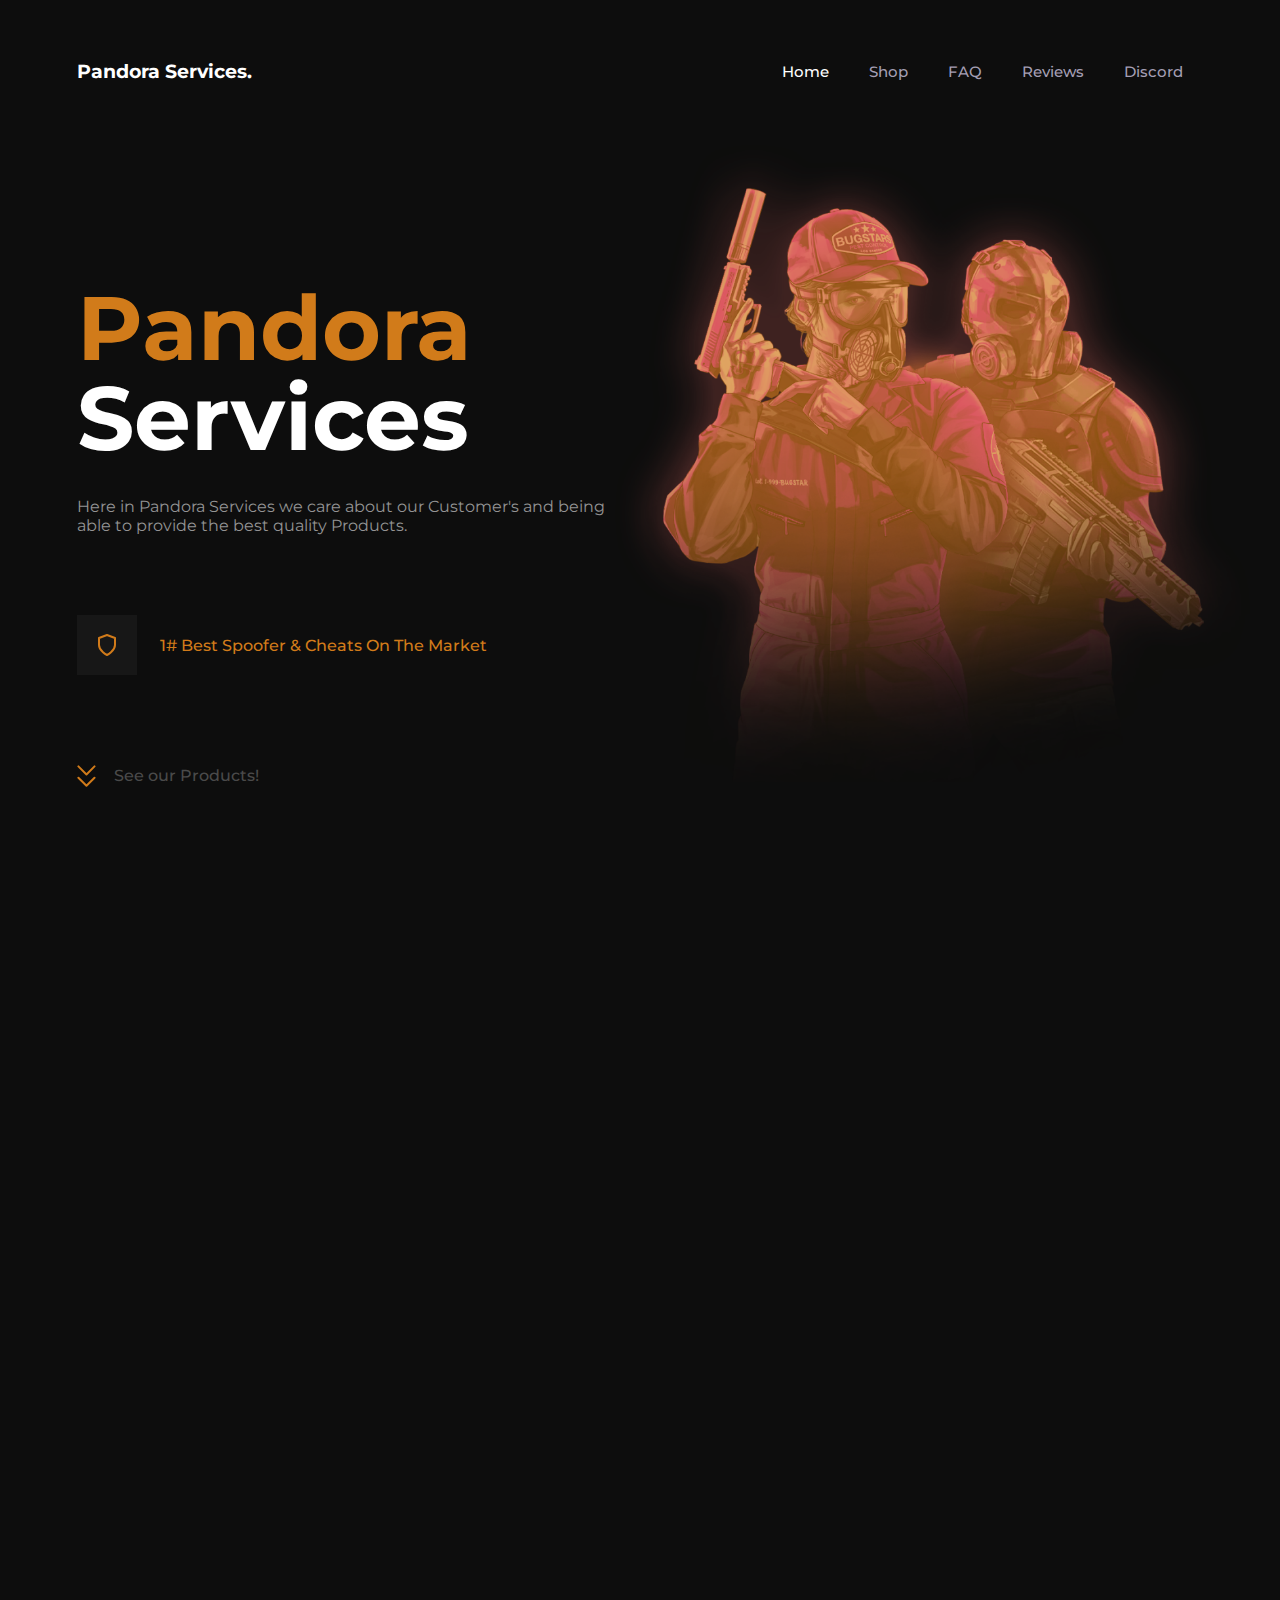
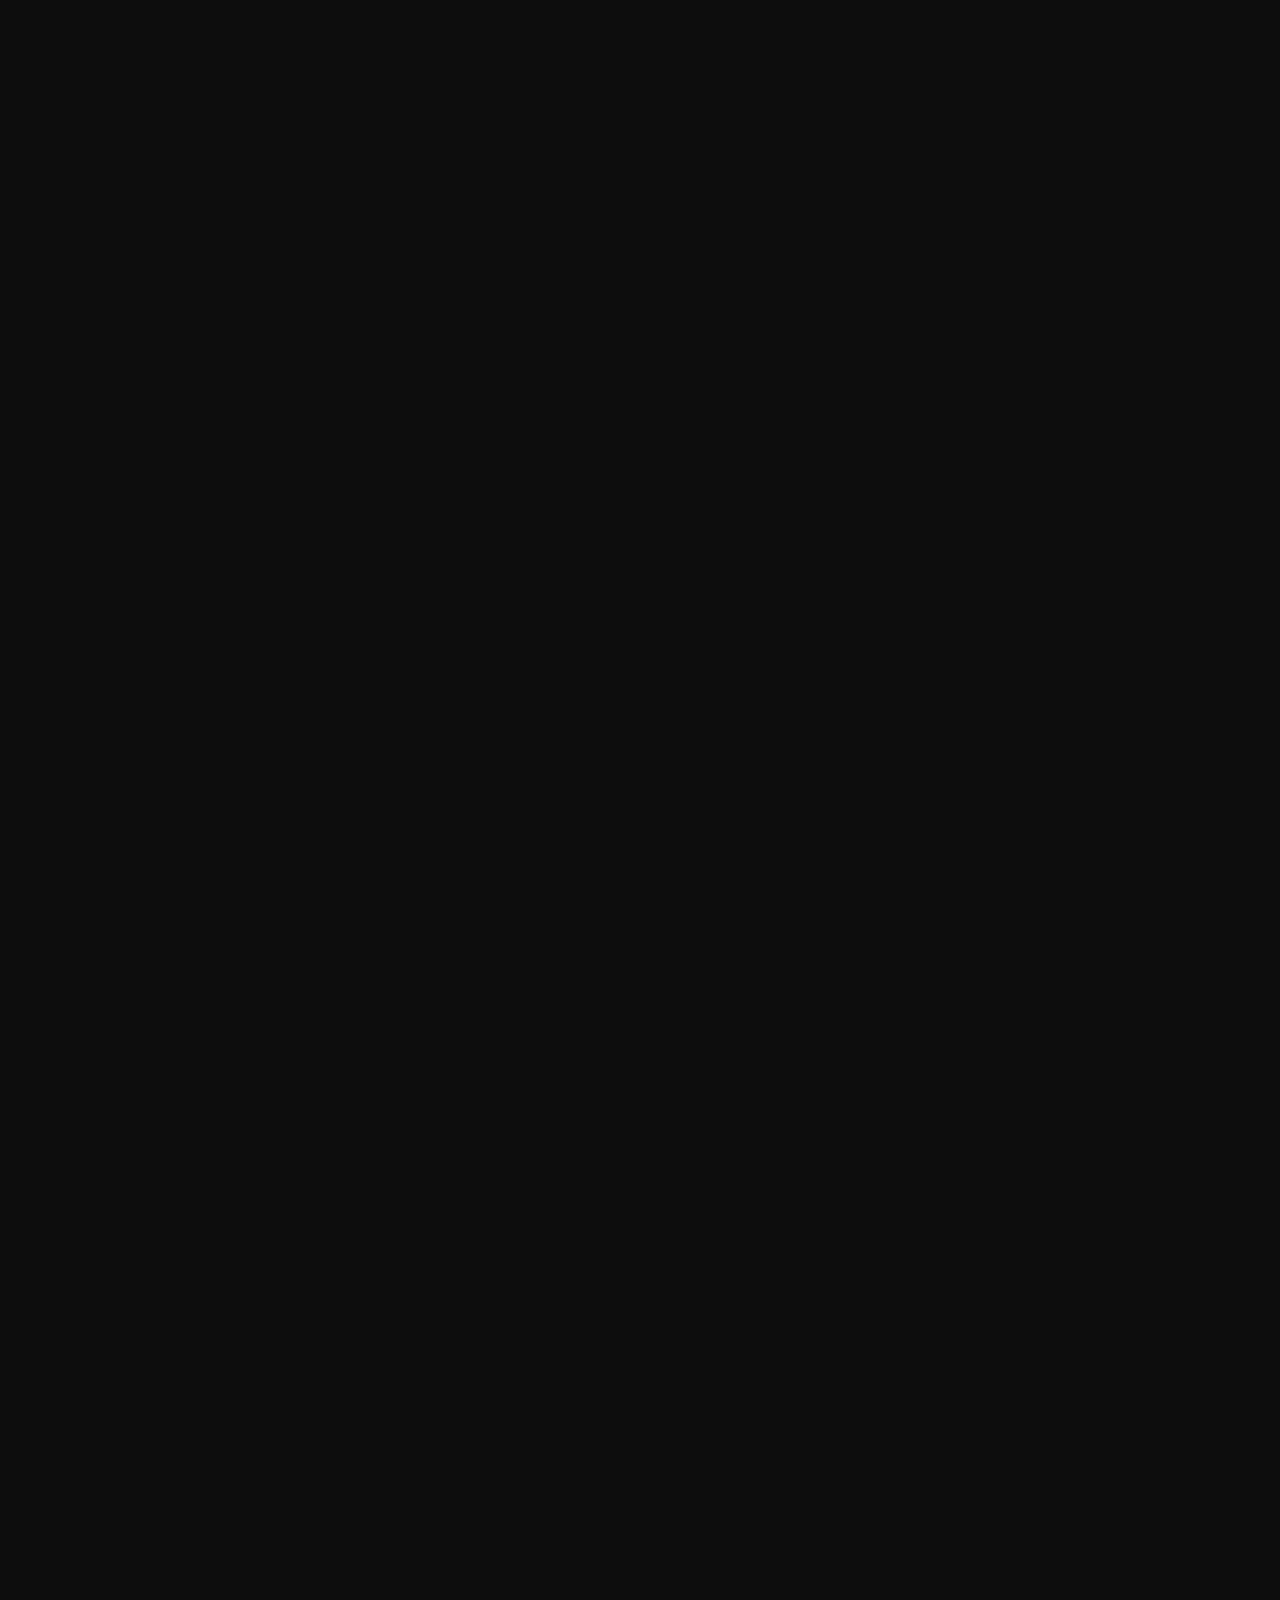
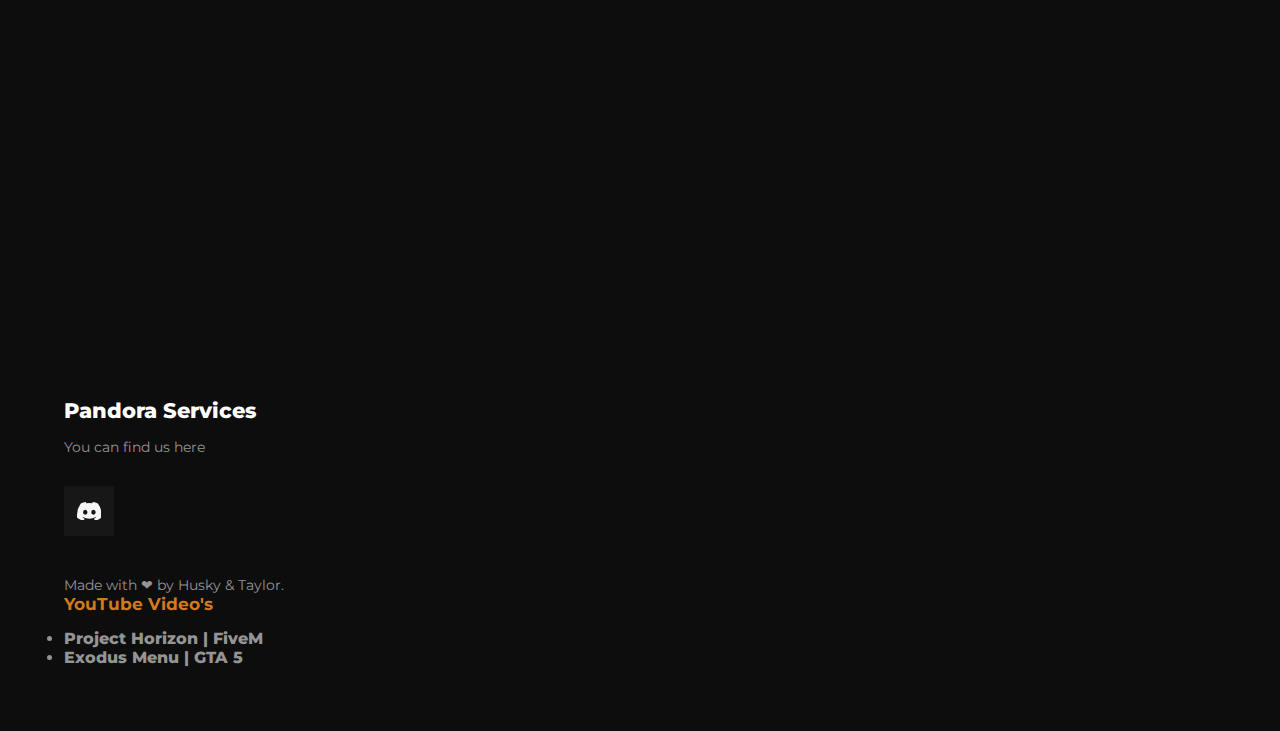
==== commit 4aad8aa4: "Update index.html" ====
--- a/index.html
+++ b/index.html
@@ -8,7 +8,7 @@
           content="width=device-width, user-scalable=no, initial-scale=1.0, maximum-scale=1.0, minimum-scale=1.0">
     <meta http-equiv="X-UA-Compatible" content="ie=edge">
     <title>Pandora Services</title>
-    <link rel="icon" type="image/png" href="logo.gif">
+    <link rel="icon" type="image/png" href="favicon.png">
     <meta property="og:author" content="Made with ❤ by Husky & Taylor">
     <meta property="og:title" content="Pandora Services">
     <meta property="og:description" content="Best Store for FiveM & Fortnite Stuff and Spoofer!">
@@ -17,7 +17,7 @@
     <meta content="#5865F2" data-react-helmet="true" name="theme-color" />
     
     <!--  CSS  -->
-    <link rel="stylesheet" href="https://m-service.mysellix.io/assets/embed.css">
+    <link rel="stylesheet" href="https://cdn.sellix.io/static/css/embed.css">
     <link rel="stylesheet" href="assets/css/colors.css">
     <link rel="stylesheet" href="assets/css/general.css">
     <link rel="stylesheet" href="./assets/css/navbar.css">
@@ -89,7 +89,7 @@
 
         <div class="header__circle">
 
-                <img class="micheal" src="./assets/img/char-both.png"  alt="">
+                <img class="micheal" src="./assets/img/pandora.png"  alt="">
 
 
         </div>
@@ -162,7 +162,7 @@
 
 <div class="col-lg-4">
     <div class="shop__card">
-        <img class="shop__icon" src="https://cdn.discordapp.com/attachments/1210986960844230666/1210987063097426003/standard_1.gif?ex=65ec8e96&is=65da1996&hm=a2190d89557ef2be9531307404c32d0a5b08fa68f4cd0dd2d098171549d607f7&" width="58" height="68">
+        <img class="shop__icon" src="https://media.discordapp.net/attachments/1210986960844230666/1212792797661241425/Animated.gif?ex=65f3204f&is=65e0ab4f&hm=64cea4b084f4f91a52def5948d4c1b71bea9b41589d8f91068ffa01767803c5b&=" width="58" height="68">
         <h2 class="shop__card__title">Project Horizon</h2>
         <p class="shop__card__description">Project Horizon is the Best Undetected FiveM Cheat. with many Troll Options and other Nice Stuff!</p>
         <p class="shop__card__price">Price <span>14.99$</span></p>
@@ -203,7 +203,7 @@
 
             <div class="col-lg-4">
                 <div class="shop__card">
-                    <img class="shop__icon" src="https://cdn.discordapp.com/attachments/1210986960844230666/1210987063097426003/standard_1.gif?ex=65ec8e96&is=65da1996&hm=a2190d89557ef2be9531307404c32d0a5b08fa68f4cd0dd2d098171549d607f7&" width="58" height="68">
+                    <img class="shop__icon" src="https://media.discordapp.net/attachments/1210986960844230666/1212792797661241425/Animated.gif?ex=65f3204f&is=65e0ab4f&hm=64cea4b084f4f91a52def5948d4c1b71bea9b41589d8f91068ffa01767803c5b&=" width="58" height="68">
                     <h2 class="shop__card__title">Fortnite Cheat</h2>
                     <p class="shop__card__description">We Selling the Best Undetected Fortnite Cheat!</p>
                     <p class="shop__card__price">Price <span>29.99$</span></p>
@@ -221,7 +221,7 @@
             </div>
             <div class="col-lg-4">
                 <div class="shop__card">
-                    <img class="shop__icon" src="https://cdn.discordapp.com/attachments/1210986960844230666/1210987063097426003/standard_1.gif?ex=65ec8e96&is=65da1996&hm=a2190d89557ef2be9531307404c32d0a5b08fa68f4cd0dd2d098171549d607f7&" width="58" height="68">
+                    <img class="shop__icon" src="https://media.discordapp.net/attachments/1210986960844230666/1212792797661241425/Animated.gif?ex=65f3204f&is=65e0ab4f&hm=64cea4b084f4f91a52def5948d4c1b71bea9b41589d8f91068ffa01767803c5b&=" width="58" height="68">
                     <h2 class="shop__card__title">Fortnite Spoofer</h2>
                     <p class="shop__card__description">If you got Banned in Fortnite then you are here in the right place.</p>
                     <p class="shop__card__price">Price <span>24.99$</span></p>
@@ -254,7 +254,7 @@
 
             <div class="col-lg-4">
                 <div class="shop__card">
-                    <img class="shop__icon" src="https://cdn.discordapp.com/attachments/1210986960844230666/1210987063097426003/standard_1.gif?ex=65ec8e96&is=65da1996&hm=a2190d89557ef2be9531307404c32d0a5b08fa68f4cd0dd2d098171549d607f7&" width="58" height="68">
+                    <img class="shop__icon" src="https://media.discordapp.net/attachments/1210986960844230666/1212792797661241425/Animated.gif?ex=65f3204f&is=65e0ab4f&hm=64cea4b084f4f91a52def5948d4c1b71bea9b41589d8f91068ffa01767803c5b&=" width="58" height="68">
                     <h2 class="shop__card__title">Exodus Menu</h2>
                     <p class="shop__card__description">Exodus Menu is the Best Free Undetected GTA 5 Online Mod Menu</p>
                     <p class="shop__card__price">Price <span>FREE</span></p>
--- a/assets/css/colors.css
+++ b/assets/css/colors.css
@@ -4,7 +4,7 @@
 :root {
     --backgroundMain: rgb(13,13,13);
     --backgroundSecond: rgb(23,23,23);
-    --colorMain: #DB00E5;
+    --colorMain: #D17B1A;
     --circleColor: #FFFFFF26;
     --colorText: #949494;
     --colorDefault: #fff;
@@ -18,4 +18,4 @@
 /*    --circleColor: rgba(3, 5, 7, 0.74);*/
 /*    --colorText: #8a8891;*/
 /*    --colorDefault: #5e5b5b;*/
-/*}*/+/*}*/
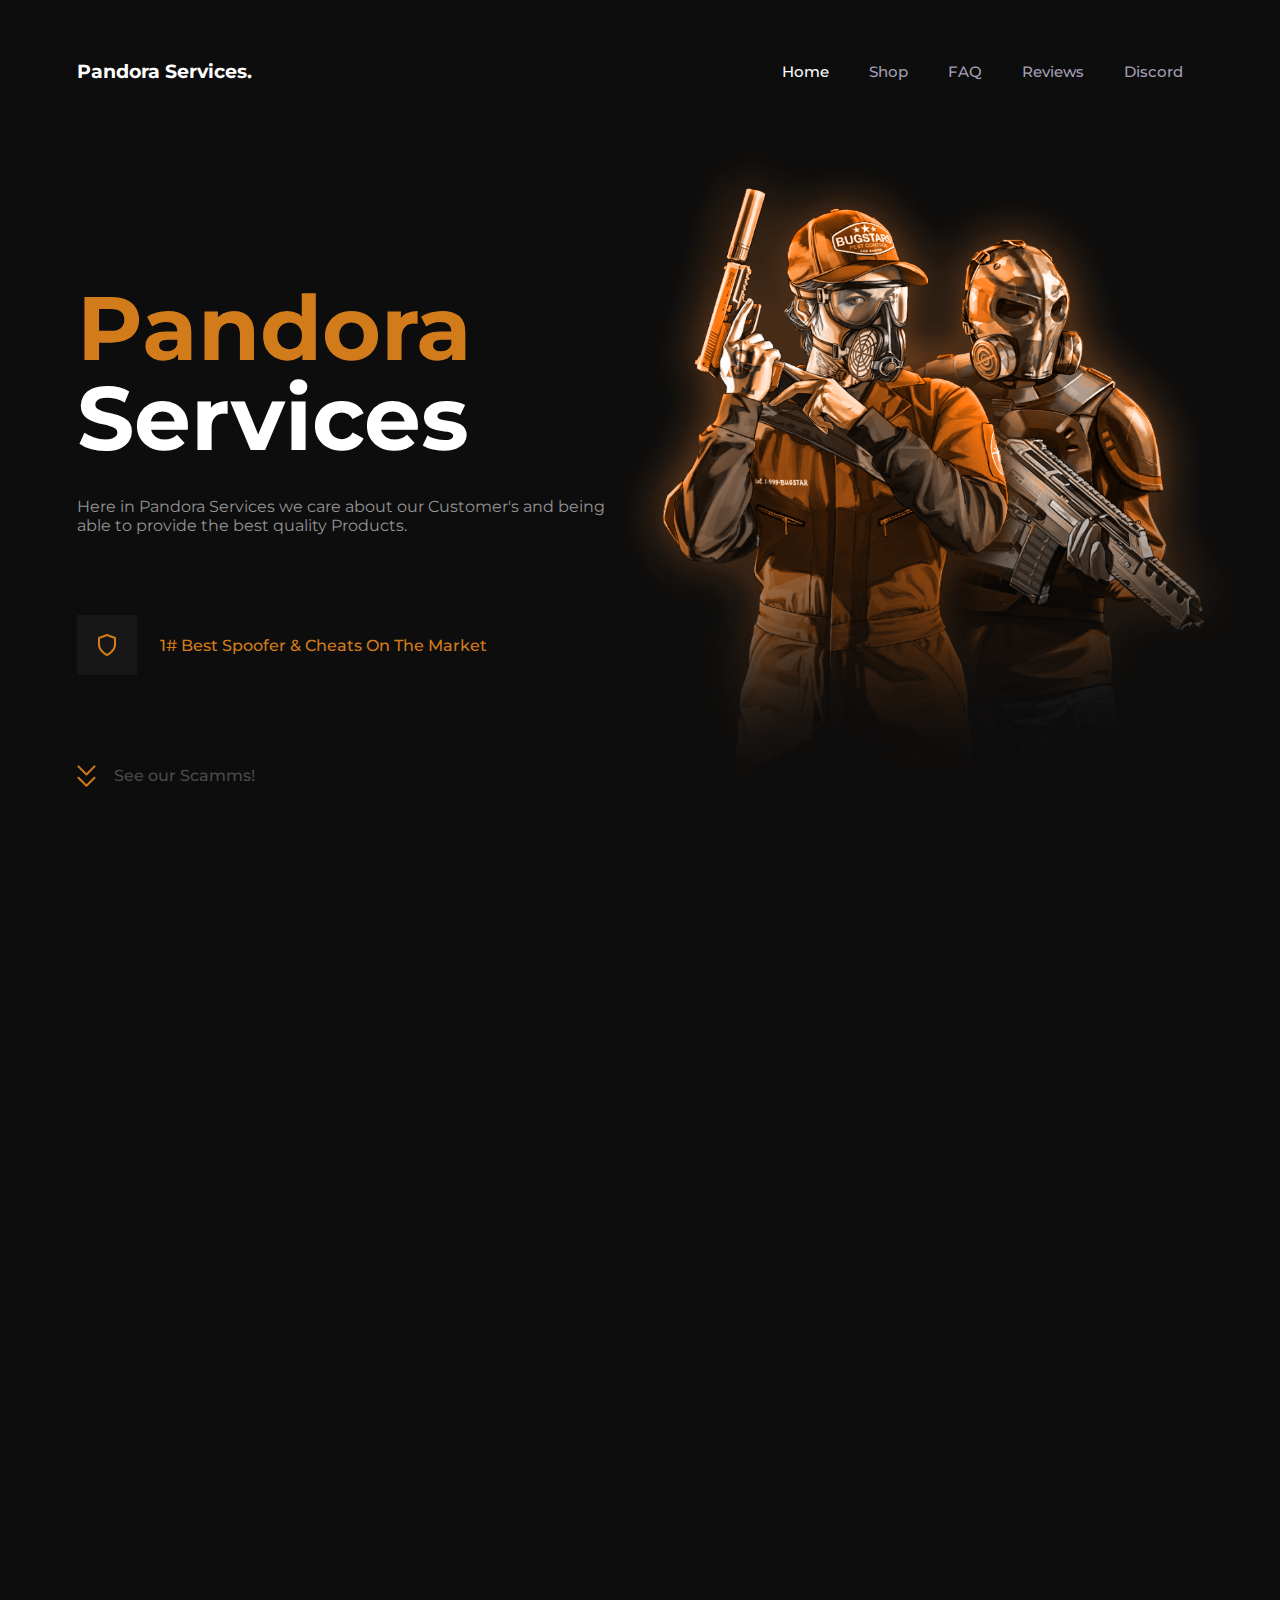
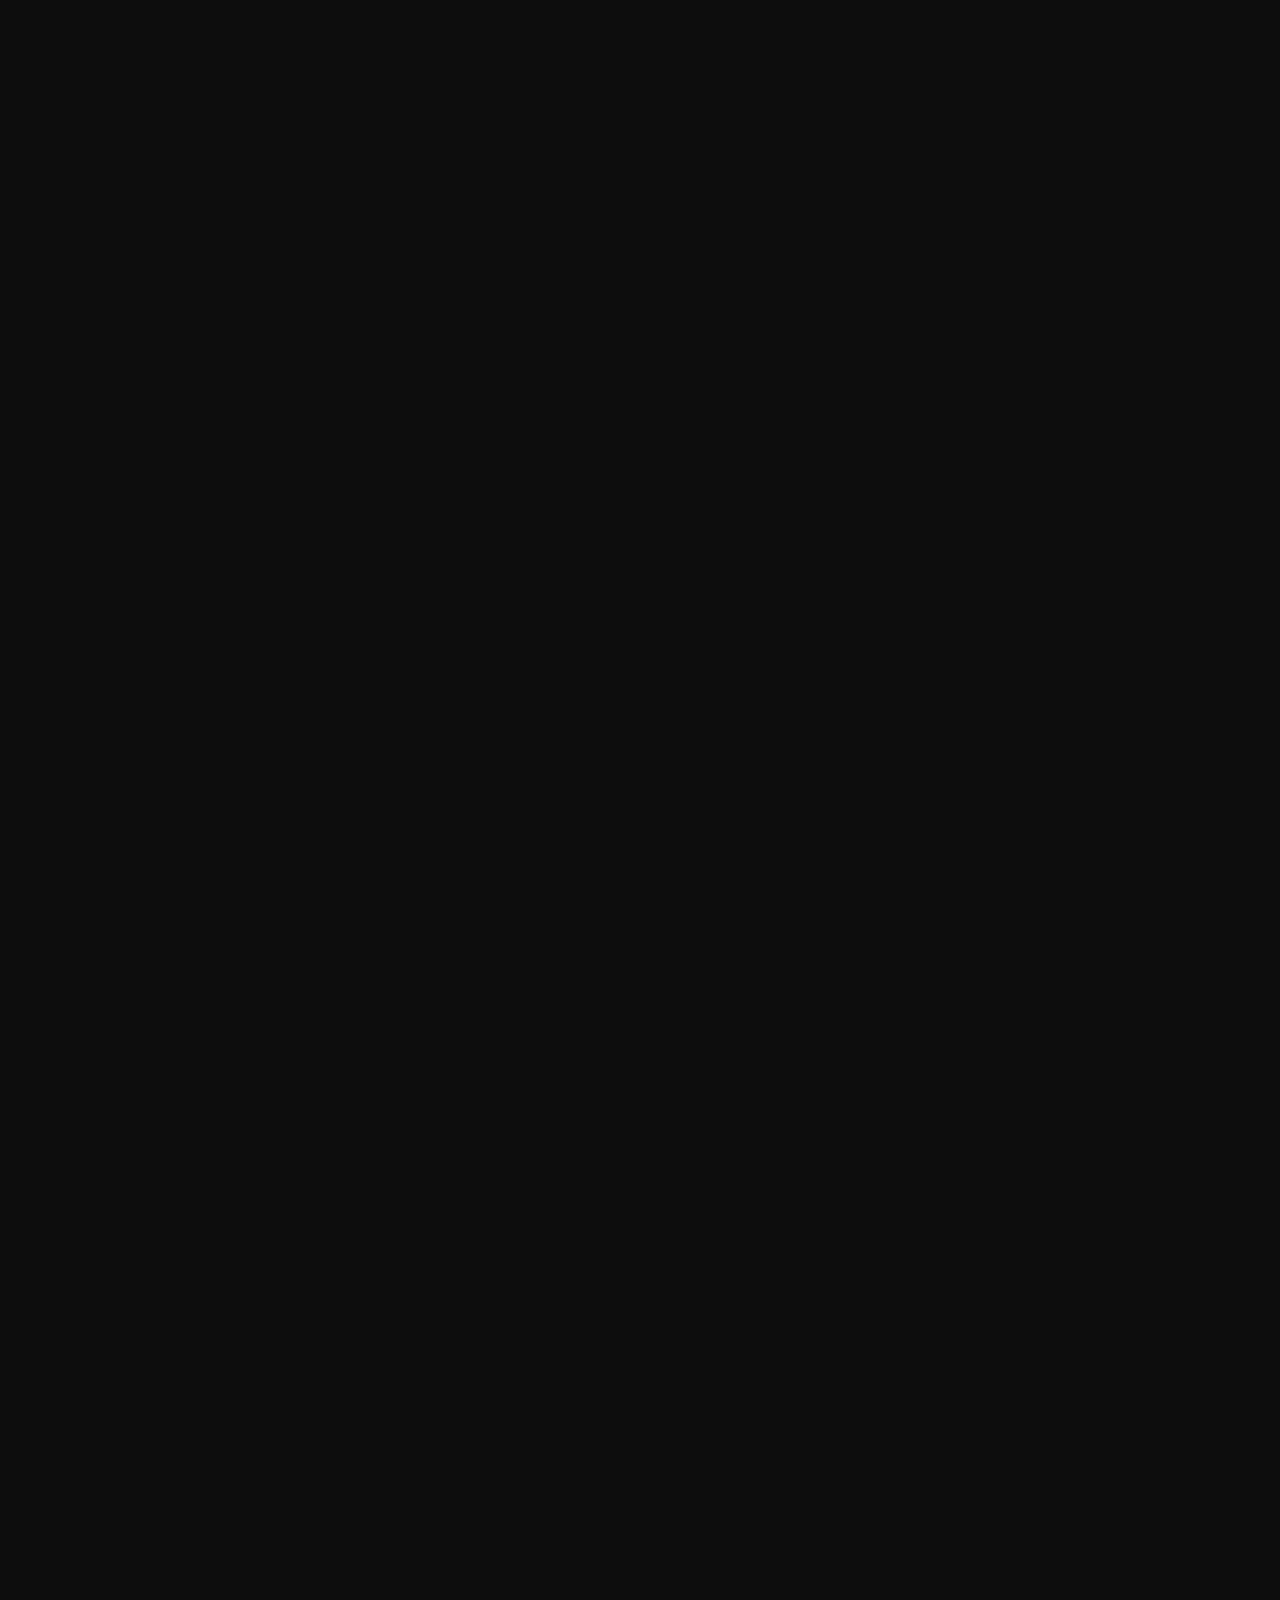
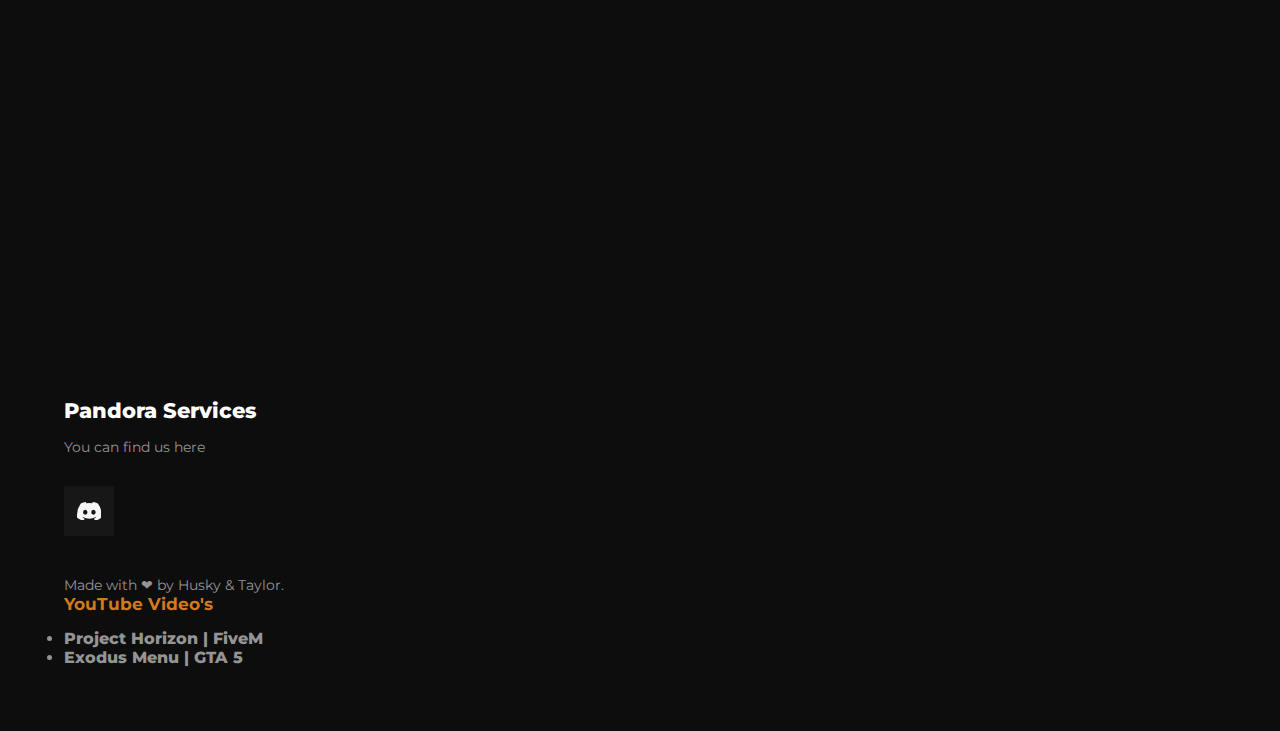
==== commit 6ac38bdd: "Update index.html" ====
--- a/index.html
+++ b/index.html
@@ -126,7 +126,7 @@
                     </g>
                 </svg>
 
-                See our Products!
+                See our Scamms!
             </a>
 
         </div>
@@ -268,7 +268,7 @@
                             </svg>    
                             </g>
                         </svg>
-                        Download
+                        Grab
                     </div>
                 </div>
                 
@@ -335,7 +335,7 @@
                         </div>
 
                         <p class="reviews__card__review">
-                            10/10 spoofer
+                            0/10 spoofer
                         </p>
 
                     </div>
--- a/assets/css/about.css
+++ b/assets/css/about.css
@@ -2,12 +2,12 @@
 
 .section__about{
     background-color: var(--backgroundSecond);
-    padding: 100px 5%;
+    padding: 100px 44%;
 }
 
 .about__title{
     font-weight: bold;
-    font-size: 44px;
+    font-size: 5px;
     color: var(--colorMain);
 }
 
@@ -40,10 +40,10 @@
 }
 
 .about__info__text{
-    width: 78%;
+    with: 78%;
 }
 
-.about__info__title{
+.about__ino__title{
     font-size: 18px;
     font-weight: 600;
     margin-bottom: 5px;
@@ -85,4 +85,4 @@
     .about__info__text {
         width: 100%;
     }
-}+}
